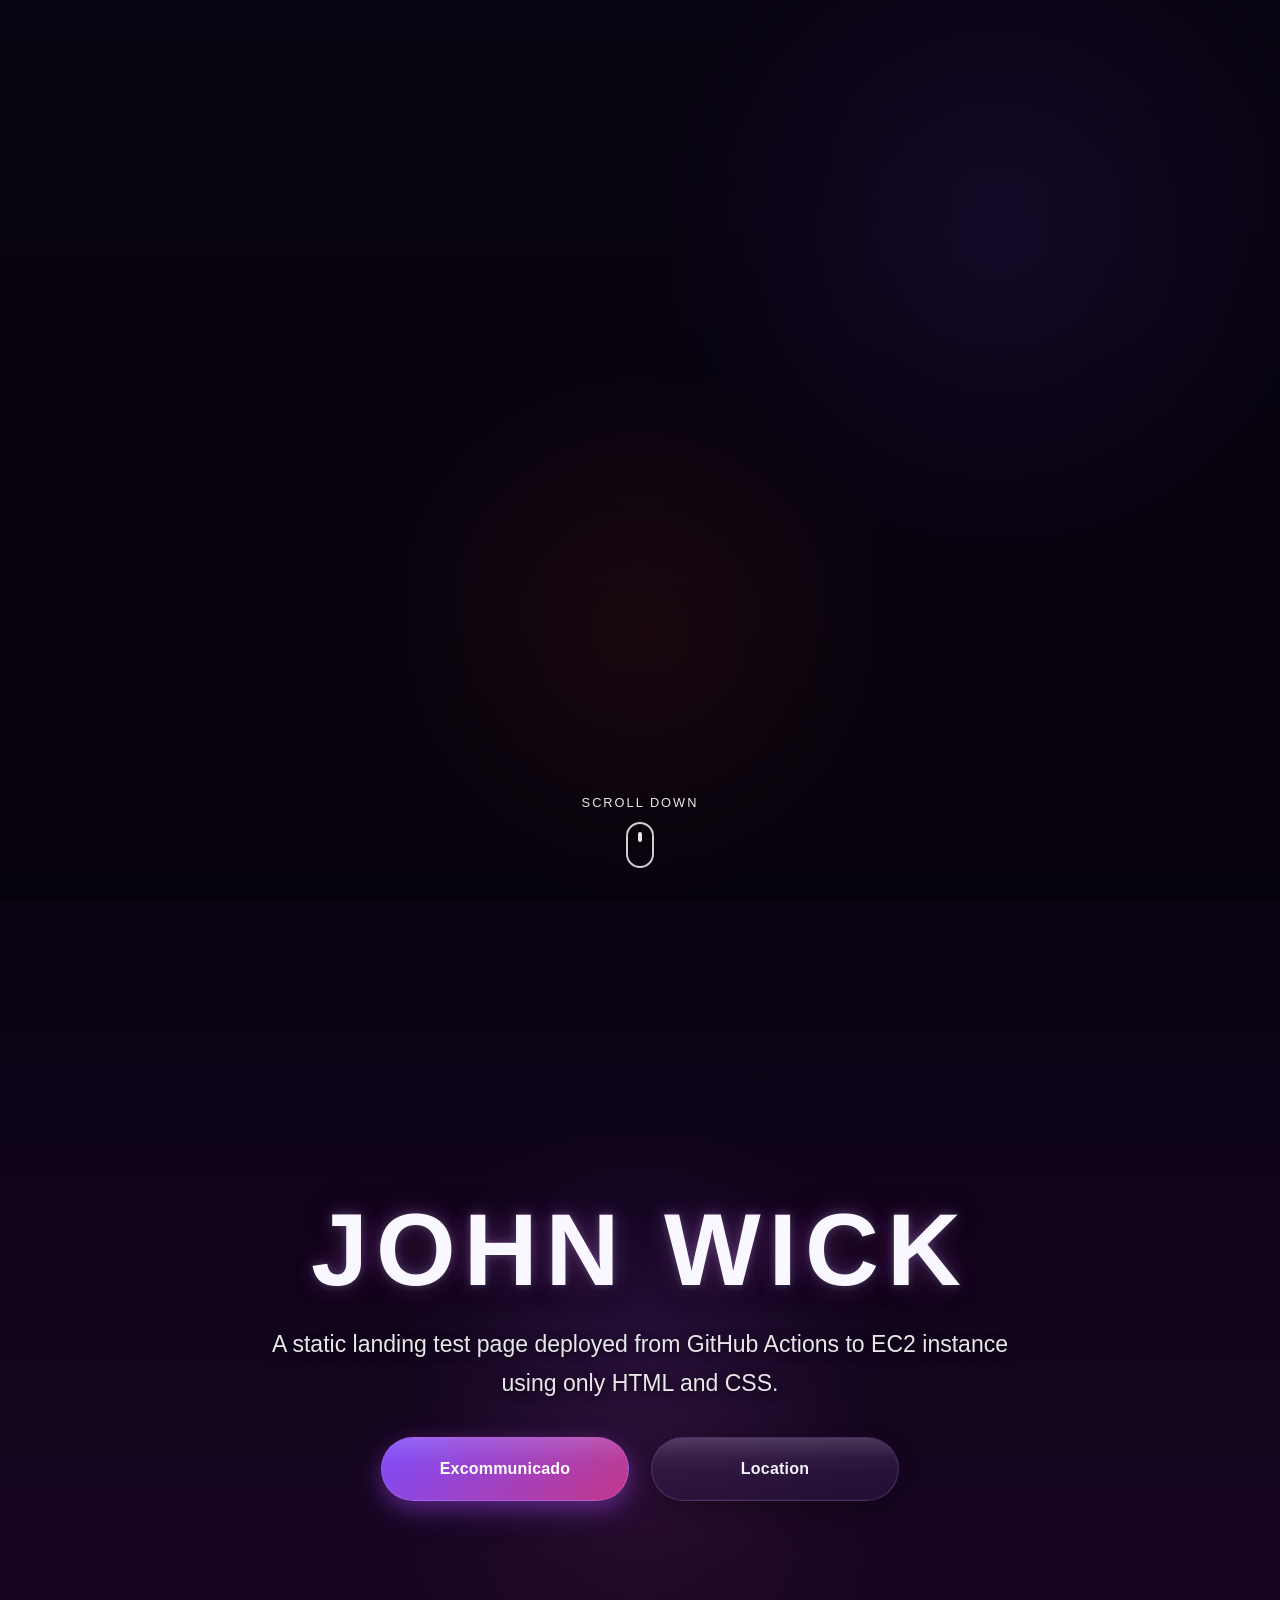
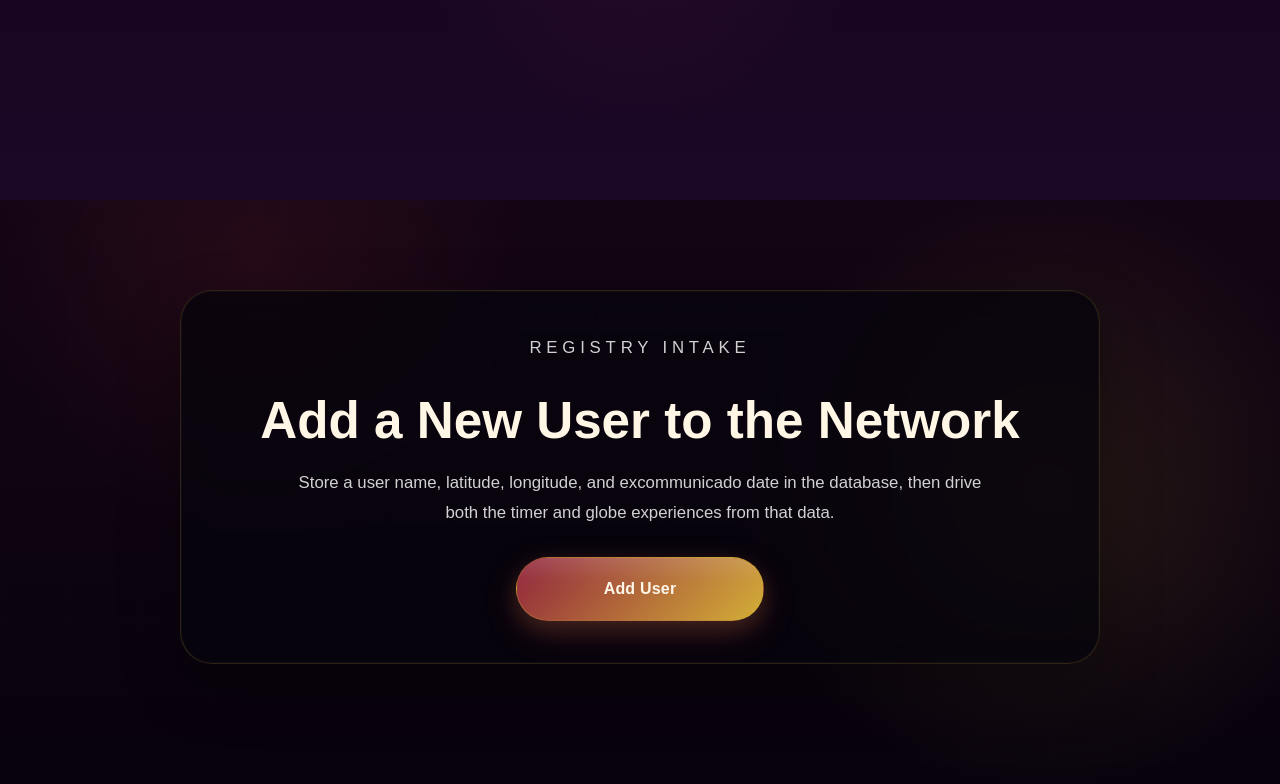
==== index.html @ 85cbd9b8 "John Wick Project" ====
<!DOCTYPE html>
<html lang="en"> 
<head> 
  <meta charset="UTF-8" /> 
  <meta name="viewport" content="width=device-width, initial-scale=1.0" /> 
  <title>John Wick Landing Page</title>
  <link rel="stylesheet" href="style.css" />
</head> 
<body>
  <section class="hero-image">
    <div class="hero-overlay"></div>

    <div class="scroll-indicator">
      <span>Scroll Down</span>
      <div class="mouse">
        <div class="wheel"></div>
      </div>
    </div>
  </section>

  <section class="hero-content">
    <div class="content">
      <h1 class="title">John Wick</h1>
      <p class="subtitle">
        A static landing test page deployed from GitHub Actions to EC2 instance
        using only HTML and CSS.
      </p>

      <div class="actions">
        <a href="excommunicado.html" class="btn primary">Excommunicado</a>
        <a href="location.html" class="btn secondary">Location</a>
      </div>
    </div>
  </section>

  <section class="registry-section">
    <div class="registry-content">
      <p class="registry-label">Registry Intake</p>
      <h2>Add a New User to the Network</h2>
      <p>
        Store a user name, latitude, longitude, and excommunicado date in the
        database, then drive both the timer and globe experiences from that data.
      </p>
      <a href="add-user.html" class="btn tertiary">Add User</a>
    </div>
  </section>
</body>
</html>
---- style.css ----
/* Reset */
* {
  margin: 0;
  padding: 0;
  box-sizing: border-box;
}

html {
  scroll-behavior: smooth;
}

body {
  font-family: Arial, Helvetica, sans-serif;
  background: #090312;
  color: #ffffff;
  overflow-x: hidden;
}

/* First screen: image only */
.hero-image {
  position: relative;
  min-height: 100vh;
  background:
    linear-gradient(rgba(7, 2, 15, 0.12), rgba(7, 2, 15, 0.28)),
    url("assets/JW.jpg") no-repeat center center/cover;
  display: flex;
  align-items: flex-end;
  justify-content: center;
}

/* Soft overlay to preserve image visibility */
.hero-overlay {
  position: absolute;
  inset: 0;
  background:
    linear-gradient(to bottom, rgba(0, 0, 0, 0.08), rgba(0, 0, 0, 0.32)),
    radial-gradient(circle at 78% 26%, rgba(120, 70, 255, 0.12), transparent 28%),
    radial-gradient(circle at 50% 70%, rgba(255, 80, 50, 0.10), transparent 30%);
  pointer-events: none;
}

/* Scroll indicator */
.scroll-indicator {
  position: relative;
  z-index: 2;
  margin-bottom: 32px;
  display: flex;
  flex-direction: column;
  align-items: center;
  gap: 12px;
  color: rgba(255, 255, 255, 0.9);
  letter-spacing: 2px;
  font-size: 0.8rem;
  text-transform: uppercase;
  animation: fadeIndicator 2s ease-in-out infinite;
}

.mouse {
  width: 28px;
  height: 46px;
  border: 2px solid rgba(255, 255, 255, 0.8);
  border-radius: 20px;
  position: relative;
}

.wheel {
  width: 4px;
  height: 10px;
  background: rgba(255, 255, 255, 0.9);
  border-radius: 10px;
  position: absolute;
  top: 8px;
  left: 50%;
  transform: translateX(-50%);
  animation: wheelMove 1.6s ease-in-out infinite;
}

/* Second screen: revealed content */
.hero-content {
  min-height: 100vh;
  display: flex;
  align-items: center;
  justify-content: center;
  text-align: center;
  padding: 60px 20px;
  background:
    linear-gradient(to bottom, #090312 0%, #12051d 45%, #1b0726 100%);
  position: relative;
}

.hero-content::before {
  content: "";
  position: absolute;
  inset: 0;
  background:
    radial-gradient(circle at center, rgba(140, 90, 255, 0.10), transparent 30%),
    radial-gradient(circle at center 65%, rgba(220, 60, 120, 0.08), transparent 28%);
  pointer-events: none;
}

.content {
  position: relative;
  z-index: 1;
  max-width: 950px;
  padding: 20px;
  animation: fadeUp 1.2s ease;
}

/* Title */
.title {
  font-size: clamp(3rem, 8vw, 6.5rem);
  font-weight: 900;
  letter-spacing: 8px;
  text-transform: uppercase;
  line-height: 1;
  margin-bottom: 24px;
  color: #f9f7ff;
  text-shadow:
    0 0 8px rgba(255, 255, 255, 0.18),
    0 0 20px rgba(136, 90, 255, 0.30),
    0 0 36px rgba(210, 50, 120, 0.22),
    0 6px 18px rgba(0, 0, 0, 0.7);
  animation: titlePulse 3.8s ease-in-out infinite;
}

/* Subtitle */
.subtitle {
  max-width: 760px;
  margin: 0 auto 34px;
  font-size: clamp(1rem, 1.8vw, 1.45rem);
  line-height: 1.7;
  font-weight: 500;
  color: rgba(255, 255, 255, 0.9);
  text-shadow: 0 2px 10px rgba(0, 0, 0, 0.7);
}

/* Buttons */
.actions {
  display: flex;
  justify-content: center;
  align-items: center;
  gap: 22px;
  flex-wrap: wrap;
  margin-top: 8px;
}

.btn {
  display: inline-flex;
  align-items: center;
  justify-content: center;
  min-width: 248px;
  height: 64px;
  padding: 0 34px;
  border-radius: 999px;
  text-decoration: none;
  font-size: 1rem;
  font-weight: 800;
  letter-spacing: 0.2px;
  cursor: pointer;
  position: relative;
  overflow: hidden;
  transition:
    transform 0.3s ease,
    box-shadow 0.3s ease,
    background 0.3s ease,
    border-color 0.3s ease,
    color 0.3s ease;
  backdrop-filter: blur(10px);
  -webkit-backdrop-filter: blur(10px);
}

/* Excommunicado button */
.primary {
  position: relative;
  color: #ffffff;
  border: 1px solid rgba(205, 145, 255, 0.35);
  background: linear-gradient(135deg, #7c4dff 0%, #c43786 100%);
  box-shadow:
    0 10px 28px rgba(120, 70, 255, 0.35),
    0 6px 20px rgba(196, 55, 134, 0.25);
}

.primary::after {
  content: "";
  position: absolute;
  inset: -6px;
  border-radius: inherit;
  background: linear-gradient(135deg, #7c4dff, #c43786);
  filter: blur(16px);
  opacity: 0.45;
  z-index: -1;
  transition: opacity 0.3s ease;
}

.primary:hover {
  transform: translateY(-3px) scale(1.03);
}

.primary:hover::after {
  opacity: 0.75;
}

/* The High Table button */
.secondary {
  color: #f4f0ff;
  border: 1px solid rgba(180, 145, 255, 0.20);
  background: linear-gradient(
    180deg,
    rgba(74, 44, 102, 0.42) 0%,
    rgba(46, 24, 66, 0.58) 100%
  );
  box-shadow:
    0 0 0 1px rgba(255, 255, 255, 0.03) inset,
    0 8px 22px rgba(0, 0, 0, 0.24);
}

.secondary:hover {
  transform: translateY(-2px);
}

/* Optional subtle shine */
.btn::before {
  content: "";
  position: absolute;
  inset: 0;
  border-radius: inherit;
  background: linear-gradient(
    to bottom,
    rgba(255, 255, 255, 0.14),
    rgba(255, 255, 255, 0.02) 35%,
    transparent 60%
  );
  pointer-events: none;
}

/* Animations */
@keyframes fadeUp {
  from {
    opacity: 0;
    transform: translateY(28px);
  }
  to {
    opacity: 1;
    transform: translateY(0);
  }
}

.registry-section {
  position: relative;
  padding: 90px 20px 120px;
  background:
    radial-gradient(circle at 20% 10%, rgba(255, 72, 72, 0.08), transparent 24%),
    radial-gradient(circle at 82% 50%, rgba(212, 175, 55, 0.12), transparent 28%),
    linear-gradient(180deg, #140514 0%, #08020d 100%);
}

.registry-section::before {
  content: "";
  position: absolute;
  inset: 0;
  background-image:
    linear-gradient(rgba(255, 255, 255, 0.035) 1px, transparent 1px),
    linear-gradient(90deg, rgba(255, 255, 255, 0.035) 1px, transparent 1px);
  background-size: 70px 70px;
  opacity: 0.22;
  pointer-events: none;
}

.registry-content {
  position: relative;
  z-index: 1;
  max-width: 920px;
  margin: 0 auto;
  padding: 42px;
  text-align: center;
  border-radius: 32px;
  border: 1px solid rgba(212, 175, 55, 0.18);
  background: rgba(7, 4, 12, 0.78);
  box-shadow:
    0 22px 60px rgba(0, 0, 0, 0.32),
    inset 0 0 0 1px rgba(255, 255, 255, 0.03);
  backdrop-filter: blur(12px);
}

.registry-label {
  text-transform: uppercase;
  letter-spacing: 0.3rem;
  font-size: 0.8rem;
  color: #d4af37;
  margin-bottom: 18px;
}

.registry-content h2 {
  font-size: clamp(2rem, 4vw, 3.2rem);
  margin-bottom: 18px;
  color: #fff6e5;
}

.registry-content p {
  max-width: 720px;
  margin: 0 auto 28px;
  font-size: 1.05rem;
  line-height: 1.8;
  color: rgba(255, 255, 255, 0.82);
}

.tertiary {
  color: #fdf6e8;
  border: 1px solid rgba(212, 175, 55, 0.32);
  background: linear-gradient(135deg, #90233c 0%, #d4af37 100%);
  box-shadow:
    0 12px 32px rgba(144, 35, 60, 0.28),
    0 8px 22px rgba(212, 175, 55, 0.18);
}

.tertiary:hover {
  transform: translateY(-3px) scale(1.02);
}

@media (max-width: 768px) {
  .registry-section {
    padding: 64px 16px 80px;
  }

  .registry-content {
    padding: 28px 20px;
  }

  .registry-content p {
    font-size: 0.98rem;
  }
}

@keyframes titlePulse {
  0%, 100% {
    transform: scale(1);
    text-shadow:
      0 0 8px rgba(255, 255, 255, 0.18),
      0 0 20px rgba(136, 90, 255, 0.30),
      0 0 36px rgba(210, 50, 120, 0.22),
      0 6px 18px rgba(0, 0, 0, 0.7);
  }
  50% {
    transform: scale(1.02);
    text-shadow:
      0 0 10px rgba(255, 255, 255, 0.24),
      0 0 24px rgba(150, 100, 255, 0.38),
      0 0 44px rgba(220, 60, 130, 0.30),
      0 6px 20px rgba(0, 0, 0, 0.82);
  }
}

@keyframes wheelMove {
  0% {
    opacity: 1;
    top: 8px;
  }
  50% {
    opacity: 0.6;
    top: 16px;
  }
  100% {
    opacity: 1;
    top: 8px;
  }
}

@keyframes fadeIndicator {
  0%, 100% {
    opacity: 0.65;
  }
  50% {
    opacity: 1;
  }
}

/* Responsive */
@media (max-width: 768px) {
  .title {
    letter-spacing: 4px;
  }

  .subtitle {
    font-size: 1rem;
    line-height: 1.6;
  }

  .actions {
    flex-direction: column;
    align-items: center;
    gap: 16px;
  }

  .btn {
    width: 240px;
    min-width: 240px;
    height: 60px;
    text-align: center;
  }

  .scroll-indicator {
    margin-bottom: 24px;
  }
}
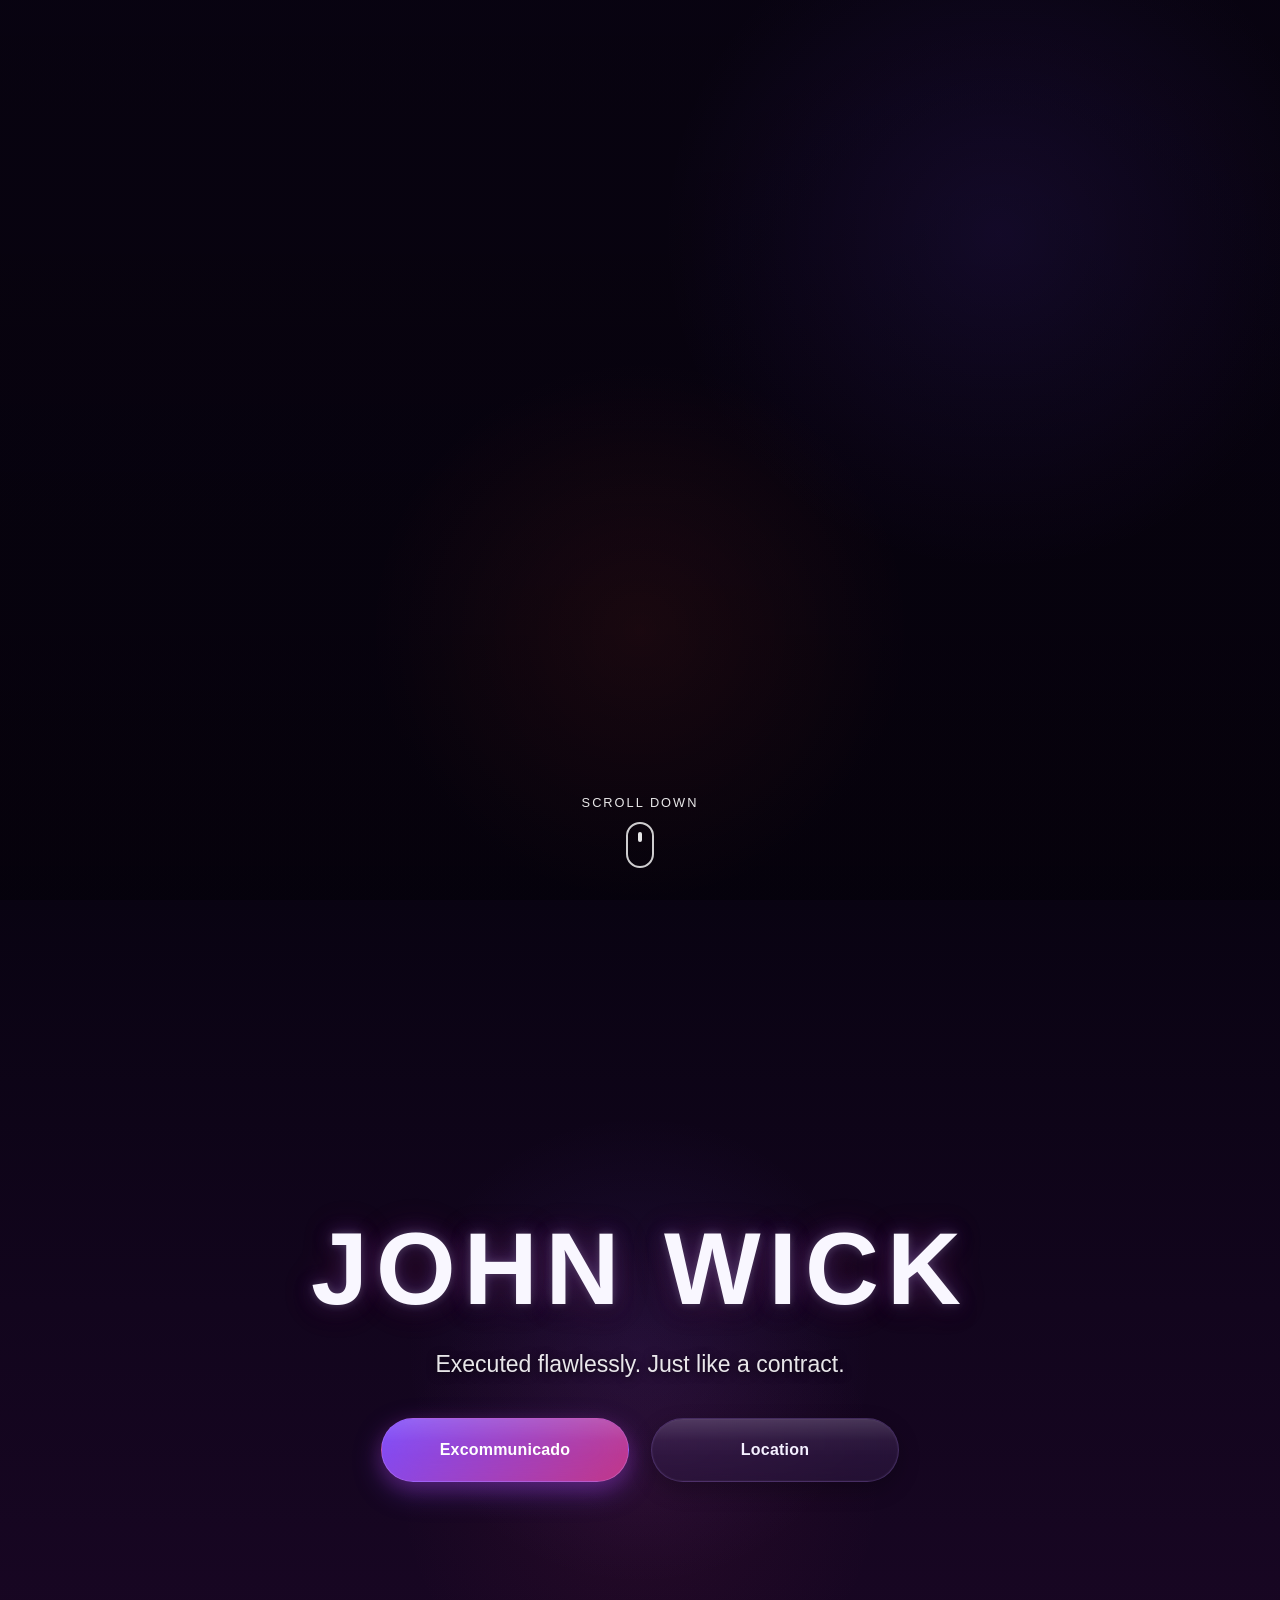
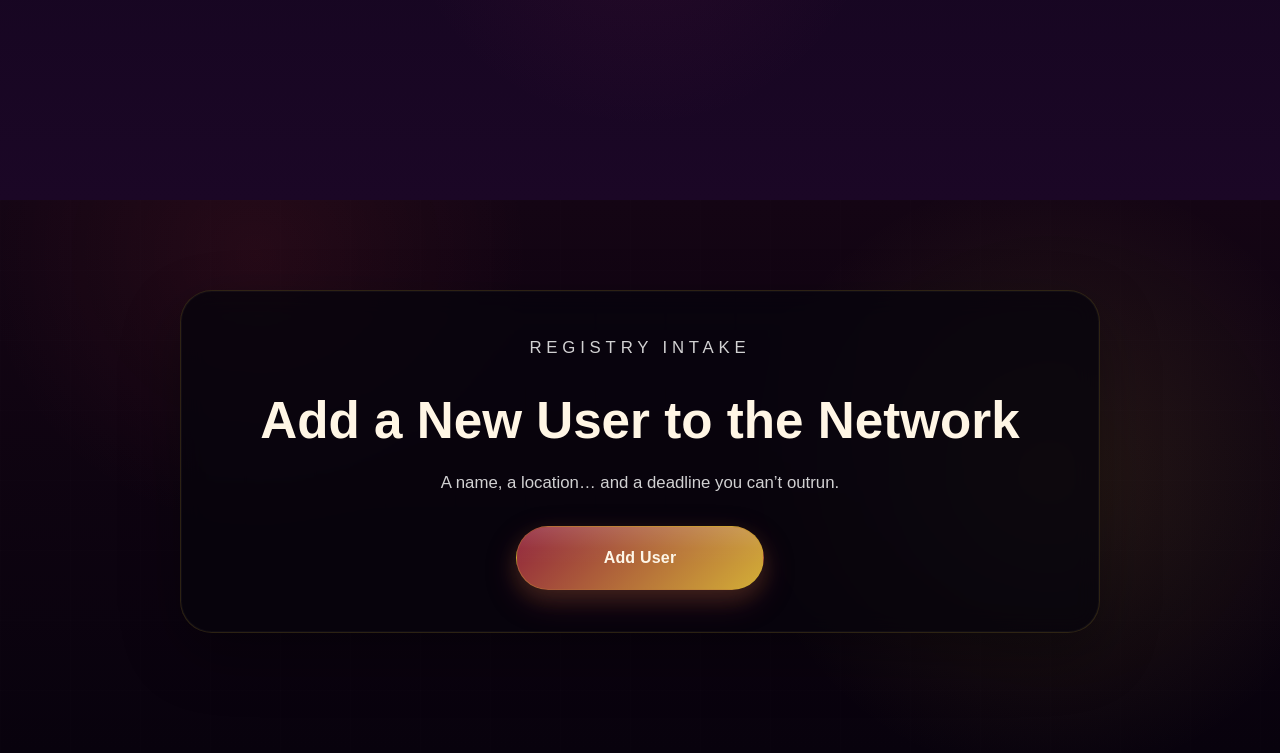
==== commit 919e3132: "Updated index.html" ====
--- a/index.html
+++ b/index.html
@@ -22,8 +22,7 @@
     <div class="content">
       <h1 class="title">John Wick</h1>
       <p class="subtitle">
-        A static landing test page deployed from GitHub Actions to EC2 instance
-        using only HTML and CSS.
+        Executed flawlessly. Just like a contract.
       </p>
 
       <div class="actions">
@@ -38,8 +37,7 @@
       <p class="registry-label">Registry Intake</p>
       <h2>Add a New User to the Network</h2>
       <p>
-        Store a user name, latitude, longitude, and excommunicado date in the
-        database, then drive both the timer and globe experiences from that data.
+        A name, a location… and a deadline you can’t outrun.
       </p>
       <a href="add-user.html" class="btn tertiary">Add User</a>
     </div>
